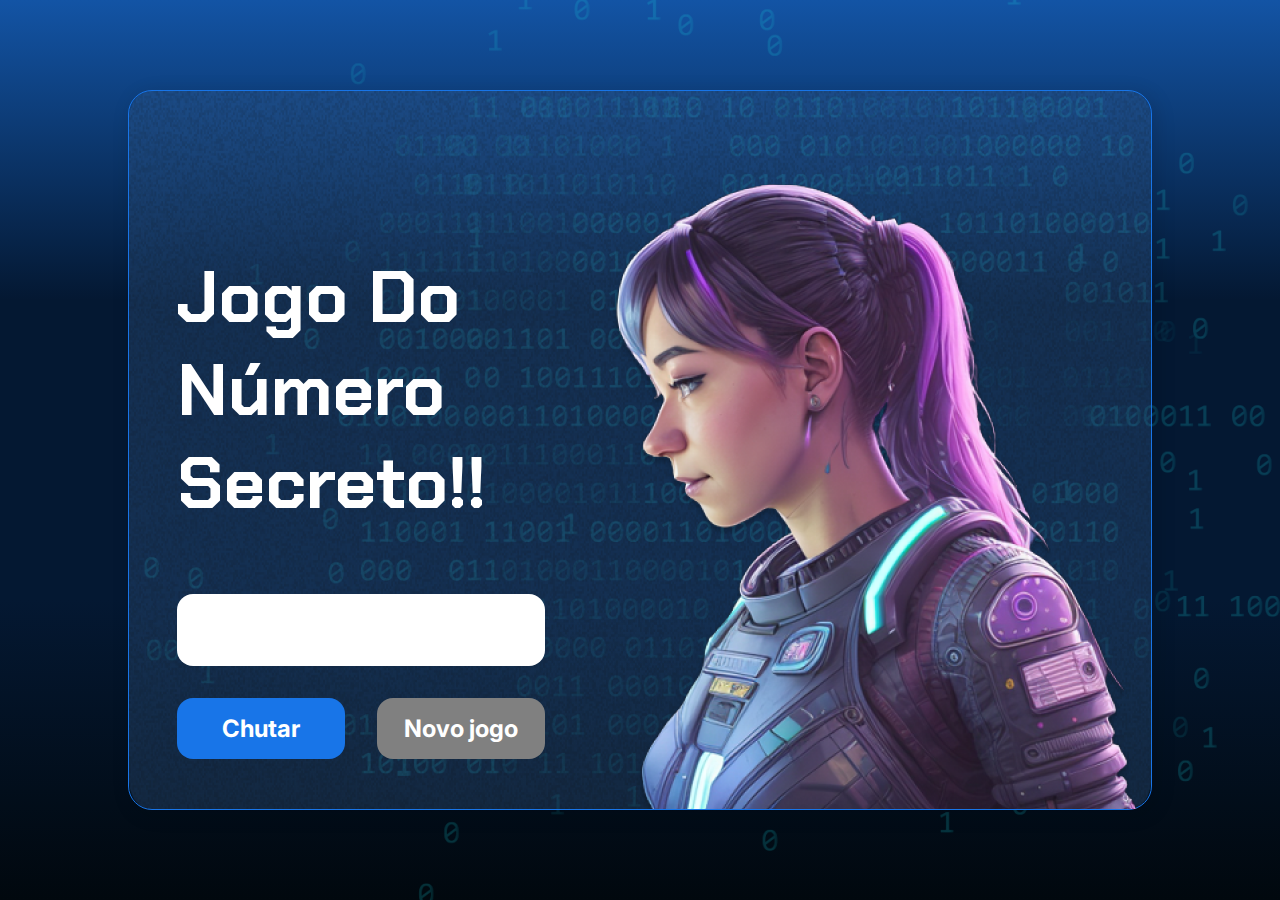
==== index.html @ a82d82b1 "testando" ====
<!DOCTYPE html>
<html lang="pt-br">

<head>
    <meta charset="UTF-8">
    <meta name="viewport" content="width=device-width, initial-scale=1.0">
    <script src="https://code.responsivevoice.org/responsivevoice.js"></script>
    <link rel="preconnect" href="https://fonts.googleapis.com">
    <link rel="preconnect" href="https://fonts.gstatic.com" crossorigin>
    <link href="https://fonts.googleapis.com/css2?family=Chakra+Petch:wght@700&family=Inter:wght@400;700&display=swap"
        rel="stylesheet">
    <link rel="stylesheet" href="style.css">
    <title>JS Game</title>
</head>

<body>

    <div class="container">
        <div class="container__conteudo">
            <div class="container__informacoes">
                <div class="container__texto">
                    <h1></h1>
                    <p class="texto__paragrafo"></p>
                </div>
                <input  type="number" min="1" max="10" class="container__input">
                <div class="chute container__botoes">
                    <button onclick="verificarChute()" class="container__botao">Chutar</button>
                    <button onclick="reiniciarJogo()" id="reiniciar" class="container__botao" disabled>Novo jogo</button>
                </div>
            </div>
            <img src="./img/ia.png" alt="Uma pessoa olhando para a esquerda" class="container__imagem-pessoa" />
        </div>
    </div>




    <script src="script.js" defer></script>
</body>

</html>
---- style.css ----
* {
    box-sizing: border-box;
    margin: 0;
    padding: 0;
    color: white;
}

body {
    background: linear-gradient(#1354A5 0%, #041832 33.33%, #041832 66.67%, #01080E 100%);
    height: 100vh;
    display: flex;
    align-items: center;
    justify-content: center;
}


body::before {
    background-image: url("img/code.png");
    background-repeat: no-repeat;
    background-position: right;
    content: "";
    display: block;
    position: absolute;
    width: 100%;
    height: 100%;
    opacity: 0.4;
}

.container {
    width: 80%;
    height: 80%;
    display: flex;
    align-items: center;
    justify-content: space-between;
    border-radius: 24px;
    border: 1px solid #1875E8;
    box-shadow: 4px 4px 20px 0px rgba(1, 8, 14, 0.15);
    background-image: url("img/Ruido.png");
    background-size: 100% 100%;
    position: relative;
}


.container__conteudo {
    display: flex;
    align-items: center;
    position: absolute;
    bottom: 0;
}

.container__informacoes {
    flex: 1;
    padding: 3rem;
}

.container__botao {
    border-radius: 16px;
    background: #1875E8;
    padding: 16px 24px;
    width: 100%;
    font-size: 24px;
    font-weight: 700;
    border: none;
    margin-top: 2rem;
}

.container__texto {
    margin: 16px 0 16px 0;
}

.container__texto-azul {
    color: #1875E8;
}

.container__input {
    width: 100%;
    height: 72px;
    border-radius: 16px;
    background-color: #FFF;
    border: none;
    color: #1875E8;
    padding: 2rem;
    font-size: 24px;
    font-weight: 700;
    font-family: 'Inter', sans-serif;
}

.container__botoes {
    display: flex;
    gap: 2em;
}

h1 {
    font-family: 'Chakra Petch', sans-serif;
    font-size: 72px;
    padding-bottom: 3rem;
}

p,
button {
    font-family: 'Inter', sans-serif;
}

.texto__paragrafo {
    font-size: 32px;
    font-weight: 400;
}

button:disabled {
    background-color: gray;
}

@media screen and (max-width: 1250px) {

    h1 {
        font-size: 50px;
    }

    .container__botao {
        font-size: 16px;
    }


    .texto__paragrafo {
        font-size: 24px;
    }

    .container__imagem-pessoa {
        display: none;
    }

    .container__conteudo {
        display: block;
        position: inherit;
    }

    .container__informacoes {
        padding: 1rem
    }
}
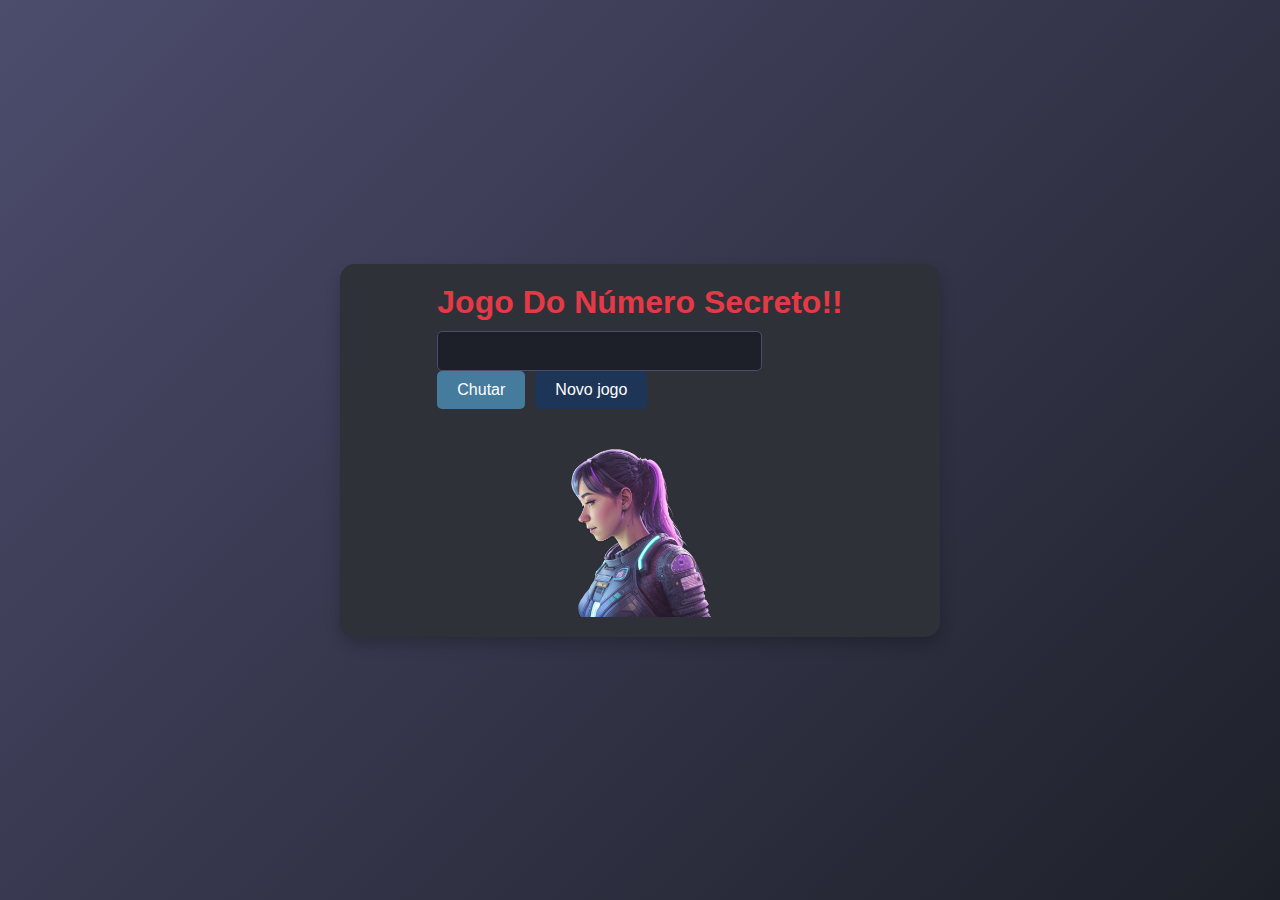
==== commit 80c12d90: "Finalizando.test" ====
--- a/index.html
+++ b/index.html
@@ -28,7 +28,7 @@
                     <button onclick="reiniciarJogo()" id="reiniciar" class="container__botao" disabled>Novo jogo</button>
                 </div>
             </div>
-            <img src="./img/ia.png" alt="Uma pessoa olhando para a esquerda" class="container__imagem-pessoa" />
+            <img src="ia.png" alt="Uma pessoa olhando para a esquerda" class="container__imagem-pessoa" />
         </div>
     </div>
 
@@ -38,4 +38,5 @@
     <script src="script.js" defer></script>
 </body>
 
-</html>+</html>
+
--- a/style.css
+++ b/style.css
@@ -1,140 +1,91 @@
 * {
-    box-sizing: border-box;
     margin: 0;
     padding: 0;
-    color: white;
+    box-sizing: border-box;
 }
 
 body {
-    background: linear-gradient(#1354A5 0%, #041832 33.33%, #041832 66.67%, #01080E 100%);
-    height: 100vh;
+    font-family: 'Poppins', sans-serif;
+    background: linear-gradient(135deg, #4c4c6d, #1e2029);
+    color: #fff;
     display: flex;
+    justify-content: center;
     align-items: center;
-    justify-content: center;
-}
-
-
-body::before {
-    background-image: url("img/code.png");
-    background-repeat: no-repeat;
-    background-position: right;
-    content: "";
-    display: block;
-    position: absolute;
-    width: 100%;
-    height: 100%;
-    opacity: 0.4;
+    min-height: 100vh;
+    overflow: hidden;
 }
 
 .container {
-    width: 80%;
-    height: 80%;
-    display: flex;
-    align-items: center;
-    justify-content: space-between;
-    border-radius: 24px;
-    border: 1px solid #1875E8;
-    box-shadow: 4px 4px 20px 0px rgba(1, 8, 14, 0.15);
-    background-image: url("img/Ruido.png");
-    background-size: 100% 100%;
-    position: relative;
+    width: 90%;
+    max-width: 600px;
+    background: #2e3138;
+    border-radius: 15px;
+    padding: 20px;
+    box-shadow: 0 8px 15px rgba(0, 0, 0, 0.2);
 }
-
 
 .container__conteudo {
     display: flex;
+    flex-direction: column;
     align-items: center;
-    position: absolute;
-    bottom: 0;
+    gap: 20px;
 }
 
-.container__informacoes {
-    flex: 1;
-    padding: 3rem;
+.container__texto h1 {
+    font-size: 2rem;
+    text-align: center;
+    color: #e63946;
 }
 
-.container__botao {
-    border-radius: 16px;
-    background: #1875E8;
-    padding: 16px 24px;
-    width: 100%;
-    font-size: 24px;
-    font-weight: 700;
-    border: none;
-    margin-top: 2rem;
-}
-
-.container__texto {
-    margin: 16px 0 16px 0;
-}
-
-.container__texto-azul {
-    color: #1875E8;
+.container__texto p {
+    font-size: 1rem;
+    text-align: center;
+    margin-top: 10px;
+    line-height: 1.5;
 }
 
 .container__input {
-    width: 100%;
-    height: 72px;
-    border-radius: 16px;
-    background-color: #FFF;
-    border: none;
-    color: #1875E8;
-    padding: 2rem;
-    font-size: 24px;
-    font-weight: 700;
-    font-family: 'Inter', sans-serif;
+    width: 80%;
+    padding: 10px;
+    font-size: 1rem;
+    border-radius: 5px;
+    border: 1px solid #4c4c6d;
+    outline: none;
+    background: #1e2029;
+    color: #fff;
 }
 
 .container__botoes {
     display: flex;
-    gap: 2em;
+    gap: 10px;
 }
 
-h1 {
-    font-family: 'Chakra Petch', sans-serif;
-    font-size: 72px;
-    padding-bottom: 3rem;
+.container__botao {
+    padding: 10px 20px;
+    font-size: 1rem;
+    border: none;
+    border-radius: 5px;
+    cursor: pointer;
+    transition: background 0.3s;
 }
 
-p,
-button {
-    font-family: 'Inter', sans-serif;
+.container__botao:hover {
+    background: #e63946;
+    color: #fff;
 }
 
-.texto__paragrafo {
-    font-size: 32px;
-    font-weight: 400;
+.container__botao:first-child {
+    background: #457b9d;
+    color: #fff;
 }
 
-button:disabled {
-    background-color: gray;
+.container__botao#reiniciar {
+    background: #1d3557;
+    color: #fff;
 }
 
-@media screen and (max-width: 1250px) {
-
-    h1 {
-        font-size: 50px;
-    }
-
-    .container__botao {
-        font-size: 16px;
-    }
-
-
-    .texto__paragrafo {
-        font-size: 24px;
-    }
-
-    .container__imagem-pessoa {
-        display: none;
-    }
-
-    .container__conteudo {
-        display: block;
-        position: inherit;
-    }
-
-    .container__informacoes {
-        padding: 1rem
-    }
+.container__imagem-pessoa {
+    width: 50%;
+    max-width: 150px;
+    margin-top: 20px;
 }